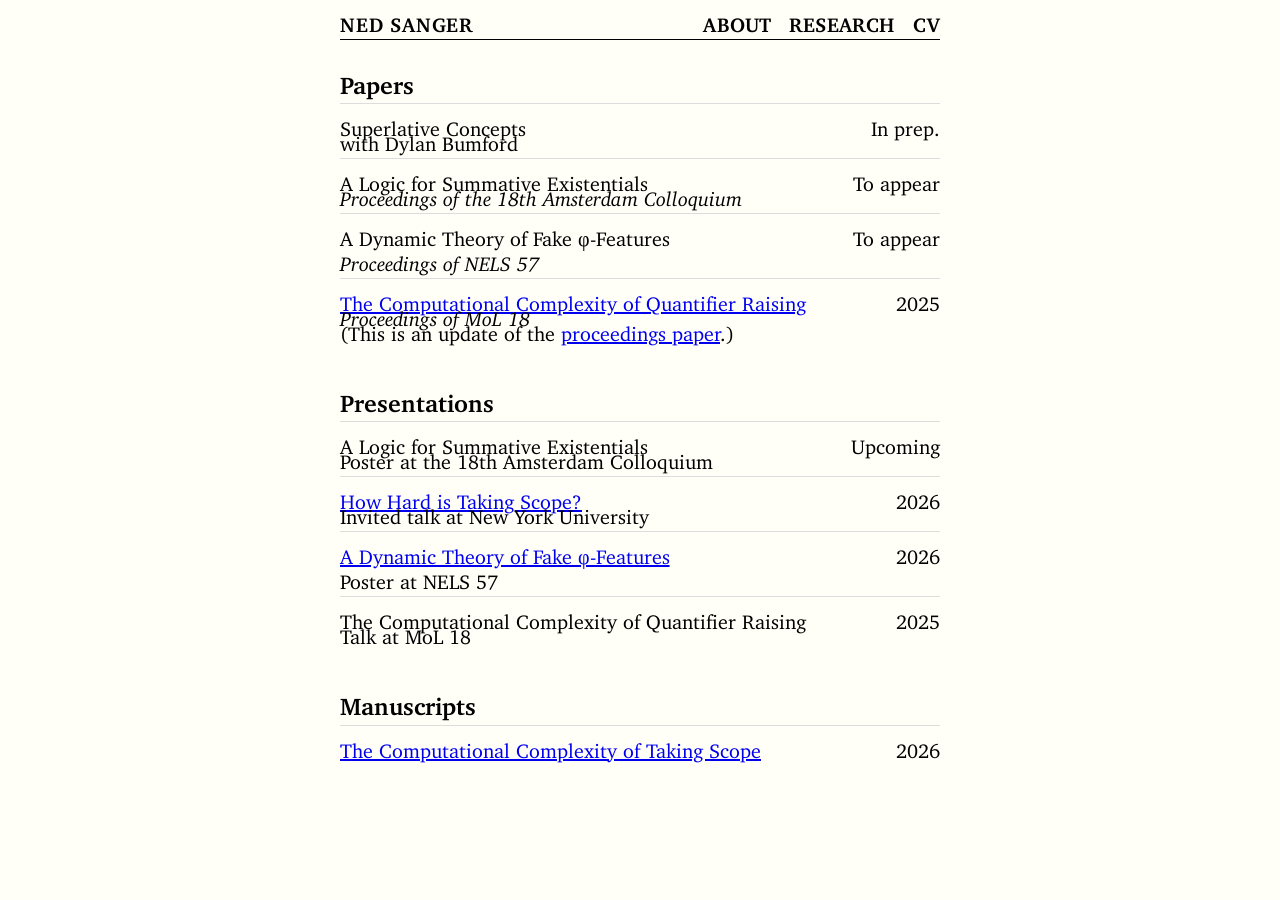
==== docs/research.html @ ae44c2e3 "change "work" to "research"" ====
<!doctype html>
<html lang="en">
    <head>
        <meta charset="utf-8">
        <meta http-equiv="x-ua-compatible" content="ie=edge">
        <meta name="viewport" content="width=device-width, initial-scale=1">
        <title>Ned Sanger</title>
        <link rel="stylesheet" href="./css/default.css" />
    </head>
    <body>
        <header>
            <div class="logo">
                <a href="./">NED SANGER</a>
            </div>
            <nav>
		<a href="./"><span class="loose">A</span><span class="tight">b</span><span class="tight">o</span>ut</a>
		<a href="./research.html">Research</a>
		<!-- <a href="/work.html"><span class ="tight">W</span><span class="tight">o</span>rk</a> -->
		<a href="./files/sanger-cv.pdf"><span class="loose">C</span>V</a>
            </nav>
        </header>

        <main role="main">
            <h1 id="papers">Papers</h1>
<table>
<colgroup>
<col style="width: 95%" />
<col style="width: 4%" />
</colgroup>
<tbody>
<tr>
<td>Superlative Concepts<br>with Dylan Bumford</td>
<td style="text-align: right;">In prep.</td>
</tr>
<tr>
<td>A Logic for Summative Existentials<br><em>Proceedings of the 18th Amsterdam Colloquium</em></td>
<td style="text-align: right;">To appear</td>
</tr>
<tr>
<td>A Dynamic Theory of Fake φ-Features<br><em>Proceedings of NELS 57</em></td>
<td style="text-align: right;">To appear</td>
</tr>
<tr>
<td><a href="files/qr-complexity-2025.pdf">The Computational Complexity of Quantifier Raising</a><br><em>Proceedings of MoL 18</em><br>(This is an update of the <a href="https://aclanthology.org/2025.mol-1.12/">proceedings paper</a>.)</td>
<td style="text-align: right;">2025</td>
</tr>
</tbody>
</table>
<h1 id="presentations">Presentations</h1>
<table>
<colgroup>
<col style="width: 92%" />
<col style="width: 7%" />
</colgroup>
<tbody>
<tr>
<td>A Logic for Summative Existentials<br>Poster at the 18th Amsterdam Colloquium</td>
<td style="text-align: right;">Upcoming</td>
</tr>
<tr>
<td><a href="files/scope-is-hard-2026.pdf">How Hard is Taking Scope?</a><br>Invited talk at New York University</td>
<td style="text-align: right;">2026</td>
</tr>
<tr>
<td><a href="files/fake-phi-poster-2026.pdf">A Dynamic Theory of Fake φ-Features</a><br>Poster at NELS 57</td>
<td style="text-align: right;">2026</td>
</tr>
<tr>
<td>The Computational Complexity of Quantifier Raising<br>Talk at MoL 18</td>
<td style="text-align: right;">2025</td>
</tr>
</tbody>
</table>
<h1 id="manuscripts">Manuscripts</h1>
<table>
<colgroup>
<col style="width: 95%" />
<col style="width: 4%" />
</colgroup>
<tbody>
<tr>
<td><a href="files/scope-complexity-2026.pdf">The Computational Complexity of Taking Scope</a></td>
<td>2026</td>
</tr>
</tbody>
</table>
        </main>
    </body>
</html>
---- docs/css/default.css ----
@font-face{font-family:'Charter';src:url('/fonts/charter_regular.woff2') format('woff2');font-weight:400;font-style:normal;font-display:swap}@font-face{font-family:'Charter';src:url('/fonts/charter_italic.woff2') format('woff2');font-weight:400;font-style:italic;font-display:swap}@font-face{font-family:'Charter';src:url('/fonts/charter_bold.woff2') format('woff2');font-weight:700;font-style:normal;font-display:swap}@font-face{font-family:'Charter';src:url('/fonts/charter_bold_italic.woff2') format('woff2');font-weight:700;font-style:italic;font-display:swap}html{font-size:62.5%;font-family:'Charter',serif}body{font-size:2rem;background-color:#FFFFF8;color:#000}header{border-bottom:0.15rem solid #000}nav{text-align:right}nav a{font-size:2rem;font-weight:bold;color:black;text-decoration:none;text-transform:uppercase}nav a .tight{margin-right:-0.03em}nav a .loose{margin-right:0.03em}nav a{letter-spacing:0.02em}.logo a{letter-spacing:0.04em}h1{font-size:2.4rem;margin-bottom:-0.2em}h2{font-size:2rem}.logo a{font-weight:bold;color:#000;text-decoration:none}@media (max-width:319px){body{width:90%;margin:0;padding:0 5%}header{margin:4.2rem 0}nav{margin:0 auto 3rem;text-align:center}footer{text-align:center}.logo{text-align:center;margin:1rem auto 3rem;font-size:2rem}.logo a{font-size:2.4rem}nav a{display:block;line-height:1.6}}@media (min-width:320px){body{width:90%;margin:0;padding:0 5%}header{margin:4.2rem 0}nav{margin:0 auto 3rem;text-align:center}footer{text-align:center}.logo{font-size:2rem;text-align:center;margin:1rem auto 3rem}.logo a{font-size:2.4rem}nav a{display:inline;margin:0 0.6rem}}@media (min-width:640px){body{width:60rem;margin:0 auto;padding:0}header{margin:0 0 3rem;padding:1.2rem 0}nav{margin:0;text-align:right}nav a{margin:0 0 0 1.2rem;display:inline}footer{text-align:right}.logo{margin:0;text-align:left}.logo a{float:left;font-size:2rem}}table{width:100%;border-collapse:collapse;margin:1em 0 2em}td{padding:0.6em 0;vertical-align:top;border-top:1px solid #ddd}td:last-child{white-space:nowrap;padding-left:2em;text-align:right}
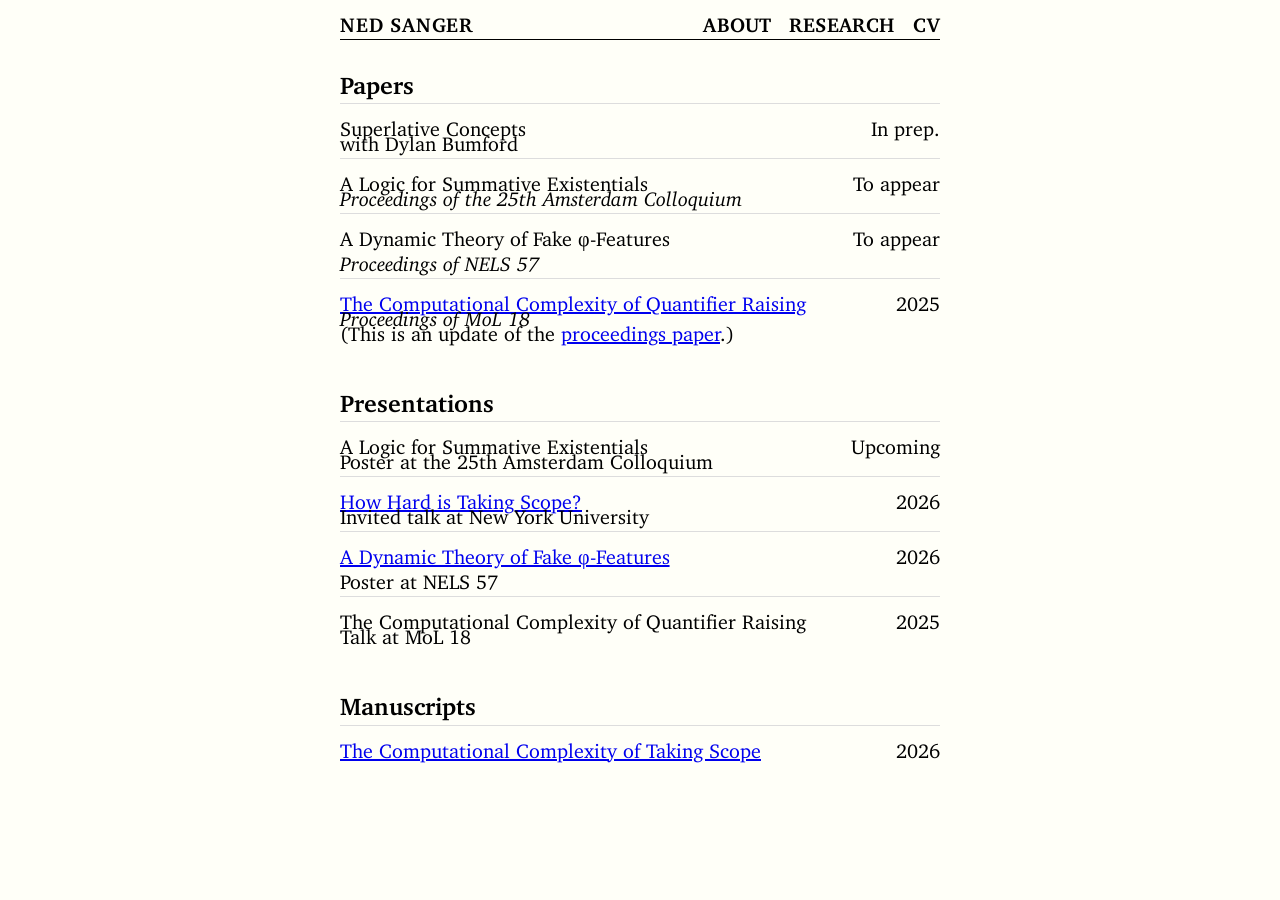
==== commit 3434ef91: "fix typo: 25th amsterdam colloq, not 18th" ====
--- a/docs/research.html
+++ b/docs/research.html
@@ -15,7 +15,6 @@
             <nav>
 		<a href="./"><span class="loose">A</span><span class="tight">b</span><span class="tight">o</span>ut</a>
 		<a href="./research.html">Research</a>
-		<!-- <a href="/work.html"><span class ="tight">W</span><span class="tight">o</span>rk</a> -->
 		<a href="./files/sanger-cv.pdf"><span class="loose">C</span>V</a>
             </nav>
         </header>
@@ -33,7 +32,7 @@
 <td style="text-align: right;">In prep.</td>
 </tr>
 <tr>
-<td>A Logic for Summative Existentials<br><em>Proceedings of the 18th Amsterdam Colloquium</em></td>
+<td>A Logic for Summative Existentials<br><em>Proceedings of the 25th Amsterdam Colloquium</em></td>
 <td style="text-align: right;">To appear</td>
 </tr>
 <tr>
@@ -54,7 +53,7 @@
 </colgroup>
 <tbody>
 <tr>
-<td>A Logic for Summative Existentials<br>Poster at the 18th Amsterdam Colloquium</td>
+<td>A Logic for Summative Existentials<br>Poster at the 25th Amsterdam Colloquium</td>
 <td style="text-align: right;">Upcoming</td>
 </tr>
 <tr>
--- a/docs/css/default.css
+++ b/docs/css/default.css
@@ -1 +1 @@
-@font-face{font-family:'Charter';src:url('/fonts/charter_regular.woff2') format('woff2');font-weight:400;font-style:normal;font-display:swap}@font-face{font-family:'Charter';src:url('/fonts/charter_italic.woff2') format('woff2');font-weight:400;font-style:italic;font-display:swap}@font-face{font-family:'Charter';src:url('/fonts/charter_bold.woff2') format('woff2');font-weight:700;font-style:normal;font-display:swap}@font-face{font-family:'Charter';src:url('/fonts/charter_bold_italic.woff2') format('woff2');font-weight:700;font-style:italic;font-display:swap}html{font-size:62.5%;font-family:'Charter',serif}body{font-size:2rem;background-color:#FFFFF8;color:#000}header{border-bottom:0.15rem solid #000}nav{text-align:right}nav a{font-size:2rem;font-weight:bold;color:black;text-decoration:none;text-transform:uppercase}nav a .tight{margin-right:-0.03em}nav a .loose{margin-right:0.03em}nav a{letter-spacing:0.02em}.logo a{letter-spacing:0.04em}h1{font-size:2.4rem;margin-bottom:-0.2em}h2{font-size:2rem}.logo a{font-weight:bold;color:#000;text-decoration:none}@media (max-width:319px){body{width:90%;margin:0;padding:0 5%}header{margin:4.2rem 0}nav{margin:0 auto 3rem;text-align:center}footer{text-align:center}.logo{text-align:center;margin:1rem auto 3rem;font-size:2rem}.logo a{font-size:2.4rem}nav a{display:block;line-height:1.6}}@media (min-width:320px){body{width:90%;margin:0;padding:0 5%}header{margin:4.2rem 0}nav{margin:0 auto 3rem;text-align:center}footer{text-align:center}.logo{font-size:2rem;text-align:center;margin:1rem auto 3rem}.logo a{font-size:2.4rem}nav a{display:inline;margin:0 0.6rem}}@media (min-width:640px){body{width:60rem;margin:0 auto;padding:0}header{margin:0 0 3rem;padding:1.2rem 0}nav{margin:0;text-align:right}nav a{margin:0 0 0 1.2rem;display:inline}footer{text-align:right}.logo{margin:0;text-align:left}.logo a{float:left;font-size:2rem}}table{width:100%;border-collapse:collapse;margin:1em 0 2em}td{padding:0.6em 0;vertical-align:top;border-top:1px solid #ddd}td:last-child{white-space:nowrap;padding-left:2em;text-align:right}+@font-face{font-family:'Charter';src:url('/fonts/charter_regular.woff2') format('woff2');font-weight:400;font-style:normal;font-display:swap}@font-face{font-family:'Charter';src:url('/fonts/charter_italic.woff2') format('woff2');font-weight:400;font-style:italic;font-display:swap}@font-face{font-family:'Charter';src:url('/fonts/charter_bold.woff2') format('woff2');font-weight:700;font-style:normal;font-display:swap}@font-face{font-family:'Charter';src:url('/fonts/charter_bold_italic.woff2') format('woff2');font-weight:700;font-style:italic;font-display:swap}html{font-size:62.5%;font-family:'Charter',serif}body{font-size:2rem;background-color:#FFFFF8;color:#000}header{border-bottom:0.15rem solid #000}nav{text-align:right}nav a{font-size:2rem;font-weight:bold;color:black;text-decoration:none;text-transform:uppercase;letter-spacing:0.02em}nav a .tight{margin-right:-0.03em}nav a .loose{margin-right:0.03em}h1{font-size:2.4rem;margin-bottom:-0.2em}h2{font-size:2rem}.logo a{font-weight:bold;color:#000;text-decoration:none;letter-spacing:0.04em}@media (max-width:319px){body{width:90%;margin:0;padding:0 5%}header{margin:4.2rem 0}nav{margin:0 auto 3rem;text-align:center}footer{text-align:center}.logo{text-align:center;margin:1rem auto 3rem;font-size:2rem}.logo a{font-size:2.4rem}nav a{display:block;line-height:1.6}}@media (min-width:320px){body{width:90%;margin:0;padding:0 5%}header{margin:4.2rem 0}nav{margin:0 auto 3rem;text-align:center}footer{text-align:center}.logo{font-size:2rem;text-align:center;margin:1rem auto 3rem}.logo a{font-size:2.4rem}nav a{display:inline;margin:0 0.6rem}}@media (min-width:640px){body{width:60rem;margin:0 auto;padding:0}header{margin:0 0 3rem;padding:1.2rem 0}nav{margin:0;text-align:right}nav a{margin:0 0 0 1.2rem;display:inline}footer{text-align:right}.logo{margin:0;text-align:left}.logo a{float:left;font-size:2rem}}table{width:100%;border-collapse:collapse;margin:1em 0 2em}td{padding:0.6em 0;vertical-align:top;border-top:1px solid #ddd}td:last-child{white-space:nowrap;padding-left:2em;text-align:right}
